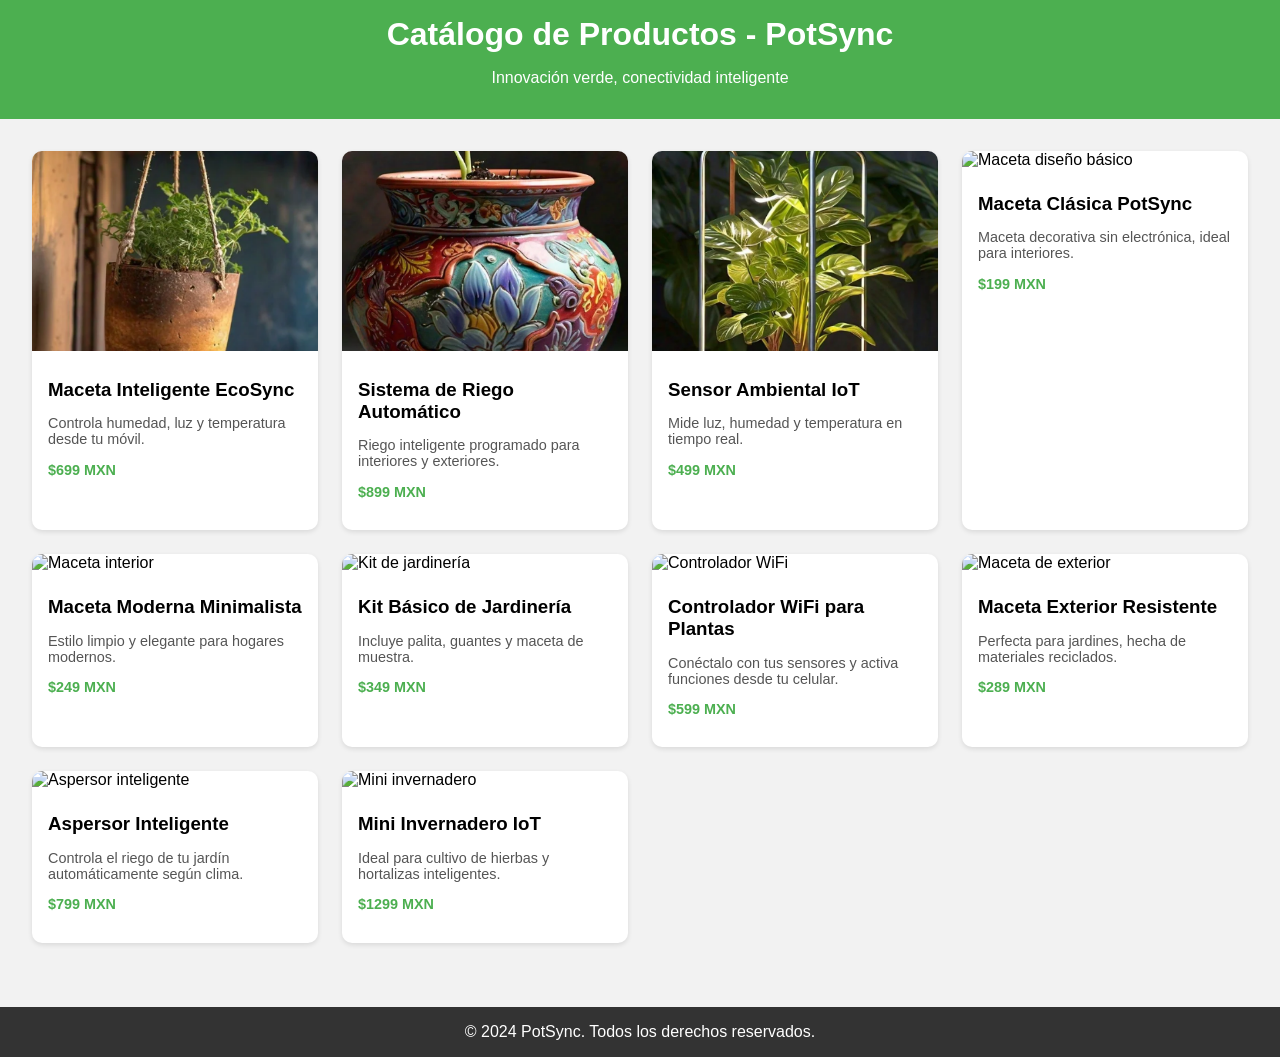
==== catalogo.html @ f4fbc131 "Create catalogo.html" ====
<!DOCTYPE html>
<html lang="es">

<head>
  <meta charset="UTF-8" />
  <meta name="viewport" content="width=device-width, initial-scale=1.0"/>
  <title>Catálogo - PotSync</title>
  <style>
    body {
      font-family: Arial, sans-serif;
      margin: 0;
      padding: 0;
      background-color: #f2f2f2;
    }

    header {
      background-color: #4caf50;
      color: white;
      padding: 1rem;
      text-align: center;
    }

    h1 {
      margin: 0;
    }

    .catalogo-container {
      display: grid;
      grid-template-columns: repeat(auto-fill, minmax(250px, 1fr));
      gap: 1.5rem;
      padding: 2rem;
    }

    .producto {
      background-color: white;
      border-radius: 10px;
      box-shadow: 0 2px 5px rgba(0, 0, 0, 0.1);
      overflow: hidden;
      transition: transform 0.2s;
    }

    .producto:hover {
      transform: scale(1.02);
    }

    .producto img {
      width: 100%;
      height: 200px;
      object-fit: cover;
    }

    .producto-info {
      padding: 1rem;
    }

    .producto-info h3 {
      margin: 0.5rem 0;
    }

    .producto-info p {
      font-size: 0.9rem;
      color: #555;
    }

    .producto-info .precio {
      font-weight: bold;
      color: #4caf50;
      margin-top: 0.5rem;
    }

    footer {
      background-color: #333;
      color: white;
      text-align: center;
      padding: 1rem;
      margin-top: 2rem;
    }
  </style>
</head>

<body>

  <header>
    <h1>Catálogo de Productos - PotSync</h1>
    <p>Innovación verde, conectividad inteligente</p>
  </header>

  <main class="catalogo-container">
    <!-- Producto 1 -->
    <div class="producto">
      <img src="img/p1.png" alt="Maceta inteligente 1">
      <div class="producto-info">
        <h3>Maceta Inteligente EcoSync</h3>
        <p>Controla humedad, luz y temperatura desde tu móvil.</p>
        <p class="precio">$699 MXN</p>
      </div>
    </div>

    <!-- Producto 2 -->
    <div class="producto">
      <img src="img/p2.png" alt="Sistema de riego">
      <div class="producto-info">
        <h3>Sistema de Riego Automático</h3>
        <p>Riego inteligente programado para interiores y exteriores.</p>
        <p class="precio">$899 MXN</p>
      </div>
    </div>

    <!-- Producto 3 -->
    <div class="producto">
      <img src="img/p3.png" alt="Sensor IoT">
      <div class="producto-info">
        <h3>Sensor Ambiental IoT</h3>
        <p>Mide luz, humedad y temperatura en tiempo real.</p>
        <p class="precio">$499 MXN</p>
      </div>
    </div>

    <!-- Producto 4 -->
    <div class="producto">
      <img src="img/p4.png" alt="Maceta diseño básico">
      <div class="producto-info">
        <h3>Maceta Clásica PotSync</h3>
        <p>Maceta decorativa sin electrónica, ideal para interiores.</p>
        <p class="precio">$199 MXN</p>
      </div>
    </div>

    <!-- Producto 5 -->
    <div class="producto">
      <img src="img/p5.png" alt="Maceta interior">
      <div class="producto-info">
        <h3>Maceta Moderna Minimalista</h3>
        <p>Estilo limpio y elegante para hogares modernos.</p>
        <p class="precio">$249 MXN</p>
      </div>
    </div>

    <!-- Producto 6 -->
    <div class="producto">
      <img src="img/p6.png" alt="Kit de jardinería">
      <div class="producto-info">
        <h3>Kit Básico de Jardinería</h3>
        <p>Incluye palita, guantes y maceta de muestra.</p>
        <p class="precio">$349 MXN</p>
      </div>
    </div>

    <!-- Producto 7 -->
    <div class="producto">
      <img src="img/p7.png" alt="Controlador WiFi">
      <div class="producto-info">
        <h3>Controlador WiFi para Plantas</h3>
        <p>Conéctalo con tus sensores y activa funciones desde tu celular.</p>
        <p class="precio">$599 MXN</p>
      </div>
    </div>

    <!-- Producto 8 -->
    <div class="producto">
      <img src="img/p8.png" alt="Maceta de exterior">
      <div class="producto-info">
        <h3>Maceta Exterior Resistente</h3>
        <p>Perfecta para jardines, hecha de materiales reciclados.</p>
        <p class="precio">$289 MXN</p>
      </div>
    </div>

    <!-- Producto 9 -->
    <div class="producto">
      <img src="img/p9.png" alt="Aspersor inteligente">
      <div class="producto-info">
        <h3>Aspersor Inteligente</h3>
        <p>Controla el riego de tu jardín automáticamente según clima.</p>
        <p class="precio">$799 MXN</p>
      </div>
    </div>

    <!-- Producto 10 -->
    <div class="producto">
      <img src="img/p10.png" alt="Mini invernadero">
      <div class="producto-info">
        <h3>Mini Invernadero IoT</h3>
        <p>Ideal para cultivo de hierbas y hortalizas inteligentes.</p>
        <p class="precio">$1299 MXN</p>
      </div>
    </div>
  </main>

  <footer>
    © 2024 PotSync. Todos los derechos reservados.
  </footer>
</body>

</html>
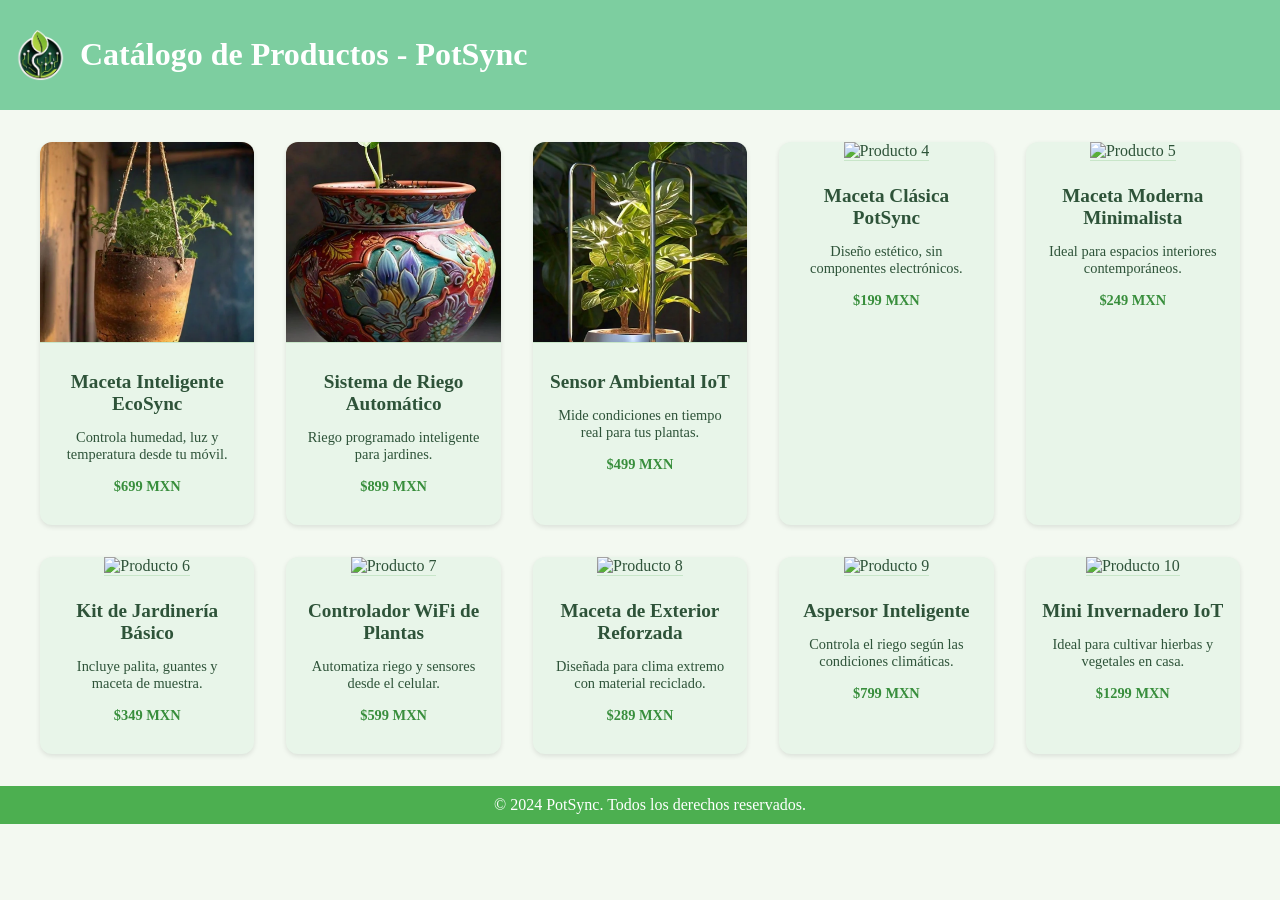
==== commit 1087cd72: "Update catalogo.html" ====
--- a/catalogo.html
+++ b/catalogo.html
@@ -5,38 +5,23 @@
   <meta charset="UTF-8" />
   <meta name="viewport" content="width=device-width, initial-scale=1.0"/>
   <title>Catálogo - PotSync</title>
+  <link rel="stylesheet" href="css/styles.css">
   <style>
-    body {
-      font-family: Arial, sans-serif;
-      margin: 0;
-      padding: 0;
-      background-color: #f2f2f2;
-    }
-
-    header {
-      background-color: #4caf50;
-      color: white;
-      padding: 1rem;
-      text-align: center;
-    }
-
-    h1 {
-      margin: 0;
-    }
-
     .catalogo-container {
       display: grid;
-      grid-template-columns: repeat(auto-fill, minmax(250px, 1fr));
-      gap: 1.5rem;
+      grid-template-columns: repeat(auto-fit, minmax(250px, 1fr));
+      gap: 2rem;
       padding: 2rem;
+      max-width: 1200px;
+      margin: 0 auto;
     }
 
     .producto {
-      background-color: white;
-      border-radius: 10px;
+      background-color: #e8f5e9;
+      border-radius: 12px;
       box-shadow: 0 2px 5px rgba(0, 0, 0, 0.1);
       overflow: hidden;
-      transition: transform 0.2s;
+      transition: transform 0.2s ease;
     }
 
     .producto:hover {
@@ -47,48 +32,48 @@
       width: 100%;
       height: 200px;
       object-fit: cover;
+      border-bottom: 1px solid #c8e6c9;
     }
 
     .producto-info {
       padding: 1rem;
+      text-align: center;
+      color: #2e5339;
     }
 
     .producto-info h3 {
       margin: 0.5rem 0;
+      font-size: 1.2rem;
     }
 
     .producto-info p {
       font-size: 0.9rem;
-      color: #555;
     }
 
     .producto-info .precio {
       font-weight: bold;
-      color: #4caf50;
+      color: #388e3c;
       margin-top: 0.5rem;
     }
 
-    footer {
-      background-color: #333;
-      color: white;
-      text-align: center;
-      padding: 1rem;
-      margin-top: 2rem;
+    @media (min-width: 768px) {
+      .catalogo-container {
+        grid-template-columns: repeat(5, 1fr);
+      }
     }
   </style>
 </head>
 
 <body>
-
   <header>
+    <img id="logo" src="img/potsync.png" alt="PotSync logo">
     <h1>Catálogo de Productos - PotSync</h1>
-    <p>Innovación verde, conectividad inteligente</p>
   </header>
 
   <main class="catalogo-container">
-    <!-- Producto 1 -->
+    <!-- Repetir esto para los 10 productos -->
     <div class="producto">
-      <img src="img/p1.png" alt="Maceta inteligente 1">
+      <img src="img/p1.png" alt="Producto 1">
       <div class="producto-info">
         <h3>Maceta Inteligente EcoSync</h3>
         <p>Controla humedad, luz y temperatura desde tu móvil.</p>
@@ -96,92 +81,83 @@
       </div>
     </div>
 
-    <!-- Producto 2 -->
     <div class="producto">
-      <img src="img/p2.png" alt="Sistema de riego">
+      <img src="img/p2.png" alt="Producto 2">
       <div class="producto-info">
         <h3>Sistema de Riego Automático</h3>
-        <p>Riego inteligente programado para interiores y exteriores.</p>
+        <p>Riego programado inteligente para jardines.</p>
         <p class="precio">$899 MXN</p>
       </div>
     </div>
 
-    <!-- Producto 3 -->
     <div class="producto">
-      <img src="img/p3.png" alt="Sensor IoT">
+      <img src="img/p3.png" alt="Producto 3">
       <div class="producto-info">
         <h3>Sensor Ambiental IoT</h3>
-        <p>Mide luz, humedad y temperatura en tiempo real.</p>
+        <p>Mide condiciones en tiempo real para tus plantas.</p>
         <p class="precio">$499 MXN</p>
       </div>
     </div>
 
-    <!-- Producto 4 -->
     <div class="producto">
-      <img src="img/p4.png" alt="Maceta diseño básico">
+      <img src="img/p4.png" alt="Producto 4">
       <div class="producto-info">
         <h3>Maceta Clásica PotSync</h3>
-        <p>Maceta decorativa sin electrónica, ideal para interiores.</p>
+        <p>Diseño estético, sin componentes electrónicos.</p>
         <p class="precio">$199 MXN</p>
       </div>
     </div>
 
-    <!-- Producto 5 -->
     <div class="producto">
-      <img src="img/p5.png" alt="Maceta interior">
+      <img src="img/p5.png" alt="Producto 5">
       <div class="producto-info">
         <h3>Maceta Moderna Minimalista</h3>
-        <p>Estilo limpio y elegante para hogares modernos.</p>
+        <p>Ideal para espacios interiores contemporáneos.</p>
         <p class="precio">$249 MXN</p>
       </div>
     </div>
 
-    <!-- Producto 6 -->
     <div class="producto">
-      <img src="img/p6.png" alt="Kit de jardinería">
+      <img src="img/p6.png" alt="Producto 6">
       <div class="producto-info">
-        <h3>Kit Básico de Jardinería</h3>
+        <h3>Kit de Jardinería Básico</h3>
         <p>Incluye palita, guantes y maceta de muestra.</p>
         <p class="precio">$349 MXN</p>
       </div>
     </div>
 
-    <!-- Producto 7 -->
     <div class="producto">
-      <img src="img/p7.png" alt="Controlador WiFi">
+      <img src="img/p7.png" alt="Producto 7">
       <div class="producto-info">
-        <h3>Controlador WiFi para Plantas</h3>
-        <p>Conéctalo con tus sensores y activa funciones desde tu celular.</p>
+        <h3>Controlador WiFi de Plantas</h3>
+        <p>Automatiza riego y sensores desde el celular.</p>
         <p class="precio">$599 MXN</p>
       </div>
     </div>
 
-    <!-- Producto 8 -->
     <div class="producto">
-      <img src="img/p8.png" alt="Maceta de exterior">
+      <img src="img/p8.png" alt="Producto 8">
       <div class="producto-info">
-        <h3>Maceta Exterior Resistente</h3>
-        <p>Perfecta para jardines, hecha de materiales reciclados.</p>
+        <h3>Maceta de Exterior Reforzada</h3>
+        <p>Diseñada para clima extremo con material reciclado.</p>
         <p class="precio">$289 MXN</p>
       </div>
     </div>
 
-    <!-- Producto 9 -->
     <div class="producto">
-      <img src="img/p9.png" alt="Aspersor inteligente">
+      <img src="img/p9.png" alt="Producto 9">
       <div class="producto-info">
         <h3>Aspersor Inteligente</h3>
-        <p>Controla el riego de tu jardín automáticamente según clima.</p>
+        <p>Controla el riego según las condiciones climáticas.</p>
         <p class="precio">$799 MXN</p>
       </div>
     </div>
 
-    <!-- Producto 10 -->
     <div class="producto">
-      <img src="img/p10.png" alt="Mini invernadero">
+      <img src="img/p10.png" alt="Producto 10">
       <div class="producto-info">
         <h3>Mini Invernadero IoT</h3>
-        <p>Ideal para cultivo de hierbas y hortalizas inteligentes.</p>
+        <p>Ideal para cultivar hierbas y vegetales en casa.</p>
         <p class="precio">$1299 MXN</p>
       </div>
     </div>
--- a/css/styles.css
+++ b/css/styles.css
@@ -0,0 +1,168 @@
+
+body {
+    font-family: 'Lato';
+    background-color: #f3f9f1;
+    color: #2e5339;
+    margin: 0;
+    padding: 0;
+}
+
+
+header {
+    display: flex;
+    align-items: center;
+    background-color: #7dcea0;
+    color: white;
+    padding: 15px;
+}
+#logo {
+    width: 50px;
+    margin-right: 15px;
+    bor
+}
+
+
+nav {
+    background-color: #e8f5e9;
+    padding: 10px;
+    text-align: center;
+}
+nav a {
+    margin: 0 15px;
+    text-decoration: none;
+    color: #2e5339;
+    font-weight: bold;
+}
+
+main {
+    padding: 20px;
+    text-align: center;
+}
+#catalogo img {
+    width: 150px;
+    margin: 10px;
+    border-radius: 8px;
+}
+
+fieldset {
+    border: 1px solid #4caf50;
+    border-radius: 8px;
+    padding: 10px;
+    margin: 20px auto;
+    width: 80%;
+    height: 90%;
+    background-color:#90b29f;
+
+    
+}
+input, select, textarea {
+    display: block;
+    margin: 10px auto;
+    width: 80%;
+    padding: 5px;
+    float: center;
+            color: #ffffff;
+            text-decoration: none;
+            padding: 10px 20px;
+            margin: 0 5px;
+            border-radius: 4px;
+            transition: background-color 0.3s ease;
+
+
+}
+
+footer {
+    background-color: #4caf50;
+    color: white;
+    text-align: center;
+    padding: 10px;
+    
+    bottom: 0;
+    width: 100%;
+}
+
+nav {
+    background-color: #e8f5e9;
+    padding: 10px;
+    display: flex;
+    justify-content: space-between; 
+    align-items: center; 
+}
+
+nav a {
+    margin: 0 10px;
+    text-decoration: none;
+    color: #2e5339;
+    font-weight: bold;
+
+
+}
+
+#buscar {
+            color: #ffffff;
+            text-decoration: none;
+            padding: 10px 20px;
+            margin: 0 5px;
+            border-radius: 4px;
+            transition: background-color 0.3s ease;
+        }
+
+#btnB {
+            float: right;
+            background-color: #31D4AF;
+            color: floralwhite;
+            padding: 10px 30px;
+            border: none;
+            border-radius: 15px;
+            cursor: pointer;
+            font-size: 16px;
+            border-color: darkcyan;
+            border-style: outset;
+            transition: background-color 0.3s;
+        }
+
+#btnV {
+    height: 50px;
+    width: 250px;
+            float: center;
+            background-color: #31D4AF;
+            color: floralwhite;
+            padding: 10px 30px;
+            border: none;
+            border-radius: 15px;
+            cursor: pointer;
+            font-size: 16px;
+            border-color: darkcyan;
+            border-style: outset;
+            transition: background-color 0.3s;
+        }
+#formulario {
+    height: 50px;
+    width: 150px;
+            float: center;
+            background-color: #31D4AF;
+            color: floralwhite;
+            padding: 10px 30px;
+            border: none;
+            border-radius: 15px;
+            cursor: pointer;
+            font-size: 16px;
+            border-color: darkcyan;
+            border-style: outset;
+            transition: background-color 0.3s;
+        }
+        #btnp{
+            height: 50px;
+    width: 250px;
+            float: center;
+            background-color: #31D4AF;
+            color: floralwhite;
+            padding: 10px 30px;
+            border: none;
+            border-radius: 15px;
+            cursor: pointer;
+            font-size: 16px;
+            border-color: darkcyan;
+            border-style: outset;
+            transition: background-color 0.3s;
+        }
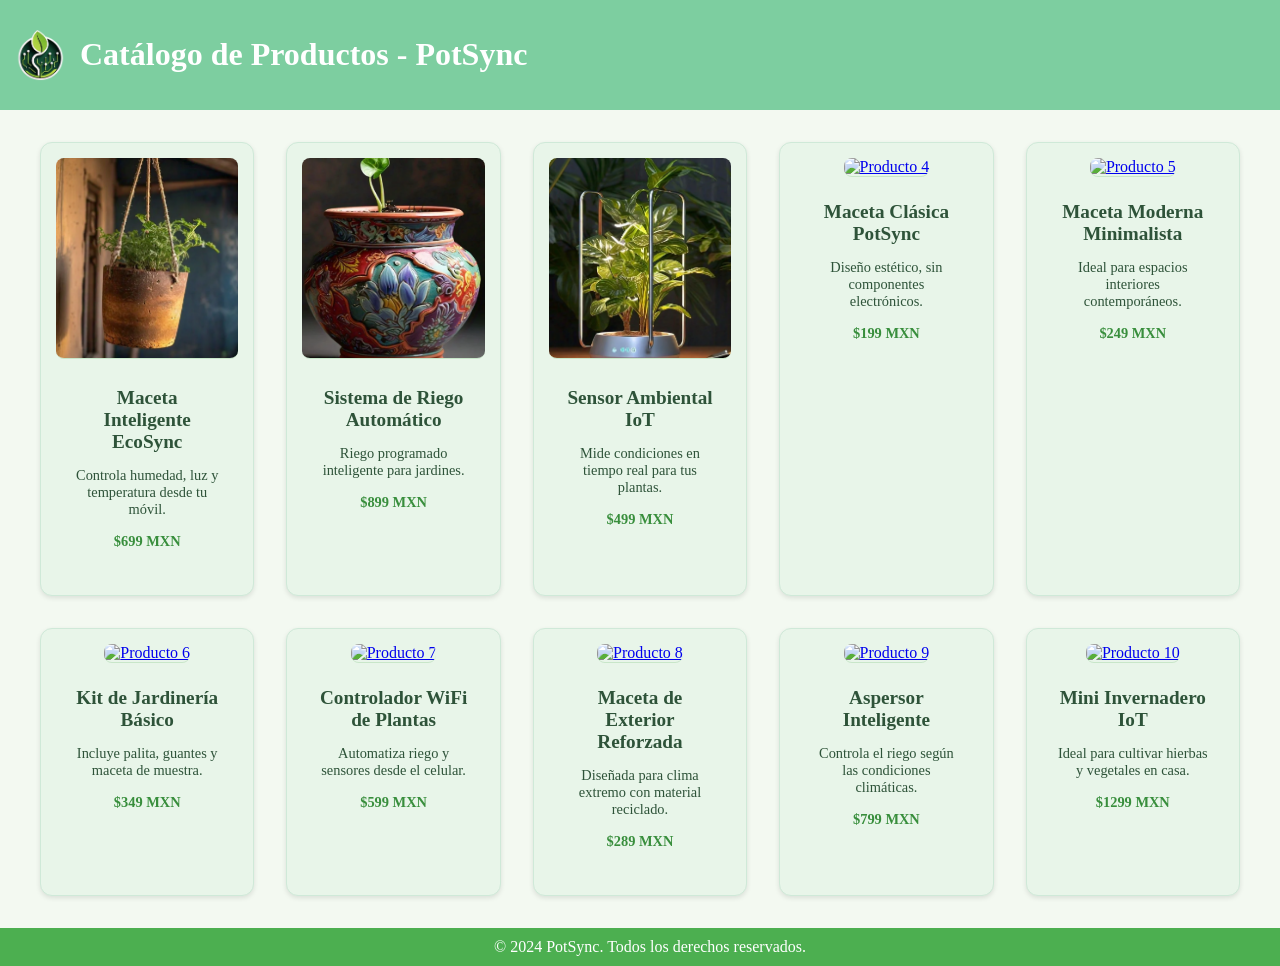
==== commit 431da0c4: "Update catalogo.html" ====
--- a/catalogo.html
+++ b/catalogo.html
@@ -71,97 +71,96 @@
   </header>
 
   <main class="catalogo-container">
-    <!-- Repetir esto para los 10 productos -->
-    <div class="producto">
-      <img src="img/p1.png" alt="Producto 1">
-      <div class="producto-info">
-        <h3>Maceta Inteligente EcoSync</h3>
-        <p>Controla humedad, luz y temperatura desde tu móvil.</p>
-        <p class="precio">$699 MXN</p>
-      </div>
+  <div class="producto">
+    <a href="productos/producto1.html"><img src="img/p1.png" alt="Producto 1"></a>
+    <div class="producto-info">
+      <h3>Maceta Inteligente EcoSync</h3>
+      <p>Controla humedad, luz y temperatura desde tu móvil.</p>
+      <p class="precio">$699 MXN</p>
     </div>
+  </div>
 
-    <div class="producto">
-      <img src="img/p2.png" alt="Producto 2">
-      <div class="producto-info">
-        <h3>Sistema de Riego Automático</h3>
-        <p>Riego programado inteligente para jardines.</p>
-        <p class="precio">$899 MXN</p>
-      </div>
+  <div class="producto">
+    <a href="productos/producto2.html"><img src="img/p2.png" alt="Producto 2"></a>
+    <div class="producto-info">
+      <h3>Sistema de Riego Automático</h3>
+      <p>Riego programado inteligente para jardines.</p>
+      <p class="precio">$899 MXN</p>
     </div>
+  </div>
 
-    <div class="producto">
-      <img src="img/p3.png" alt="Producto 3">
-      <div class="producto-info">
-        <h3>Sensor Ambiental IoT</h3>
-        <p>Mide condiciones en tiempo real para tus plantas.</p>
-        <p class="precio">$499 MXN</p>
-      </div>
+  <div class="producto">
+    <a href="productos/producto3.html"><img src="img/p3.png" alt="Producto 3"></a>
+    <div class="producto-info">
+      <h3>Sensor Ambiental IoT</h3>
+      <p>Mide condiciones en tiempo real para tus plantas.</p>
+      <p class="precio">$499 MXN</p>
     </div>
+  </div>
 
-    <div class="producto">
-      <img src="img/p4.png" alt="Producto 4">
-      <div class="producto-info">
-        <h3>Maceta Clásica PotSync</h3>
-        <p>Diseño estético, sin componentes electrónicos.</p>
-        <p class="precio">$199 MXN</p>
-      </div>
+  <div class="producto">
+    <a href="productos/producto4.html"><img src="img/p4.png" alt="Producto 4"></a>
+    <div class="producto-info">
+      <h3>Maceta Clásica PotSync</h3>
+      <p>Diseño estético, sin componentes electrónicos.</p>
+      <p class="precio">$199 MXN</p>
     </div>
+  </div>
 
-    <div class="producto">
-      <img src="img/p5.png" alt="Producto 5">
-      <div class="producto-info">
-        <h3>Maceta Moderna Minimalista</h3>
-        <p>Ideal para espacios interiores contemporáneos.</p>
-        <p class="precio">$249 MXN</p>
-      </div>
+  <div class="producto">
+    <a href="productos/producto5.html"><img src="img/p5.png" alt="Producto 5"></a>
+    <div class="producto-info">
+      <h3>Maceta Moderna Minimalista</h3>
+      <p>Ideal para espacios interiores contemporáneos.</p>
+      <p class="precio">$249 MXN</p>
     </div>
+  </div>
 
-    <div class="producto">
-      <img src="img/p6.png" alt="Producto 6">
-      <div class="producto-info">
-        <h3>Kit de Jardinería Básico</h3>
-        <p>Incluye palita, guantes y maceta de muestra.</p>
-        <p class="precio">$349 MXN</p>
-      </div>
+  <div class="producto">
+    <a href="productos/producto6.html"><img src="img/p6.png" alt="Producto 6"></a>
+    <div class="producto-info">
+      <h3>Kit de Jardinería Básico</h3>
+      <p>Incluye palita, guantes y maceta de muestra.</p>
+      <p class="precio">$349 MXN</p>
     </div>
+  </div>
 
-    <div class="producto">
-      <img src="img/p7.png" alt="Producto 7">
-      <div class="producto-info">
-        <h3>Controlador WiFi de Plantas</h3>
-        <p>Automatiza riego y sensores desde el celular.</p>
-        <p class="precio">$599 MXN</p>
-      </div>
+  <div class="producto">
+    <a href="productos/producto7.html"><img src="img/p7.png" alt="Producto 7"></a>
+    <div class="producto-info">
+      <h3>Controlador WiFi de Plantas</h3>
+      <p>Automatiza riego y sensores desde el celular.</p>
+      <p class="precio">$599 MXN</p>
     </div>
+  </div>
 
-    <div class="producto">
-      <img src="img/p8.png" alt="Producto 8">
-      <div class="producto-info">
-        <h3>Maceta de Exterior Reforzada</h3>
-        <p>Diseñada para clima extremo con material reciclado.</p>
-        <p class="precio">$289 MXN</p>
-      </div>
+  <div class="producto">
+    <a href="productos/producto8.html"><img src="img/p8.png" alt="Producto 8"></a>
+    <div class="producto-info">
+      <h3>Maceta de Exterior Reforzada</h3>
+      <p>Diseñada para clima extremo con material reciclado.</p>
+      <p class="precio">$289 MXN</p>
     </div>
+  </div>
 
-    <div class="producto">
-      <img src="img/p9.png" alt="Producto 9">
-      <div class="producto-info">
-        <h3>Aspersor Inteligente</h3>
-        <p>Controla el riego según las condiciones climáticas.</p>
-        <p class="precio">$799 MXN</p>
-      </div>
+  <div class="producto">
+    <a href="productos/producto9.html"><img src="img/p9.png" alt="Producto 9"></a>
+    <div class="producto-info">
+      <h3>Aspersor Inteligente</h3>
+      <p>Controla el riego según las condiciones climáticas.</p>
+      <p class="precio">$799 MXN</p>
     </div>
+  </div>
 
-    <div class="producto">
-      <img src="img/p10.png" alt="Producto 10">
-      <div class="producto-info">
-        <h3>Mini Invernadero IoT</h3>
-        <p>Ideal para cultivar hierbas y vegetales en casa.</p>
-        <p class="precio">$1299 MXN</p>
-      </div>
+  <div class="producto">
+    <a href="productos/producto10.html"><img src="img/p10.png" alt="Producto 10"></a>
+    <div class="producto-info">
+      <h3>Mini Invernadero IoT</h3>
+      <p>Ideal para cultivar hierbas y vegetales en casa.</p>
+      <p class="precio">$1299 MXN</p>
     </div>
-  </main>
+  </div>
+</main>
 
   <footer>
     © 2024 PotSync. Todos los derechos reservados.
--- a/css/styles.css
+++ b/css/styles.css
@@ -165,4 +165,33 @@
             border-color: darkcyan;
             border-style: outset;
             transition: background-color 0.3s;
-        }+        }
+
+.catalogo-grid {
+    display: grid;
+    grid-template-columns: repeat(auto-fill, minmax(200px, 1fr));
+    gap: 20px;
+    margin: 30px auto;
+    max-width: 1000px;
+}
+
+.producto {
+    text-decoration: none;
+    color: #2e5339;
+    border: 1px solid #cfe9d8;
+    border-radius: 12px;
+    padding: 15px;
+    transition: transform 0.3s ease, box-shadow 0.3s ease;
+    background-color: #ffffff;
+}
+
+.producto:hover {
+    transform: translateY(-5px);
+    box-shadow: 0 4px 10px rgba(0, 0, 0, 0.1);
+}
+
+.producto img {
+    width: 100%;
+    height: auto;
+    border-radius: 8px;
+}
